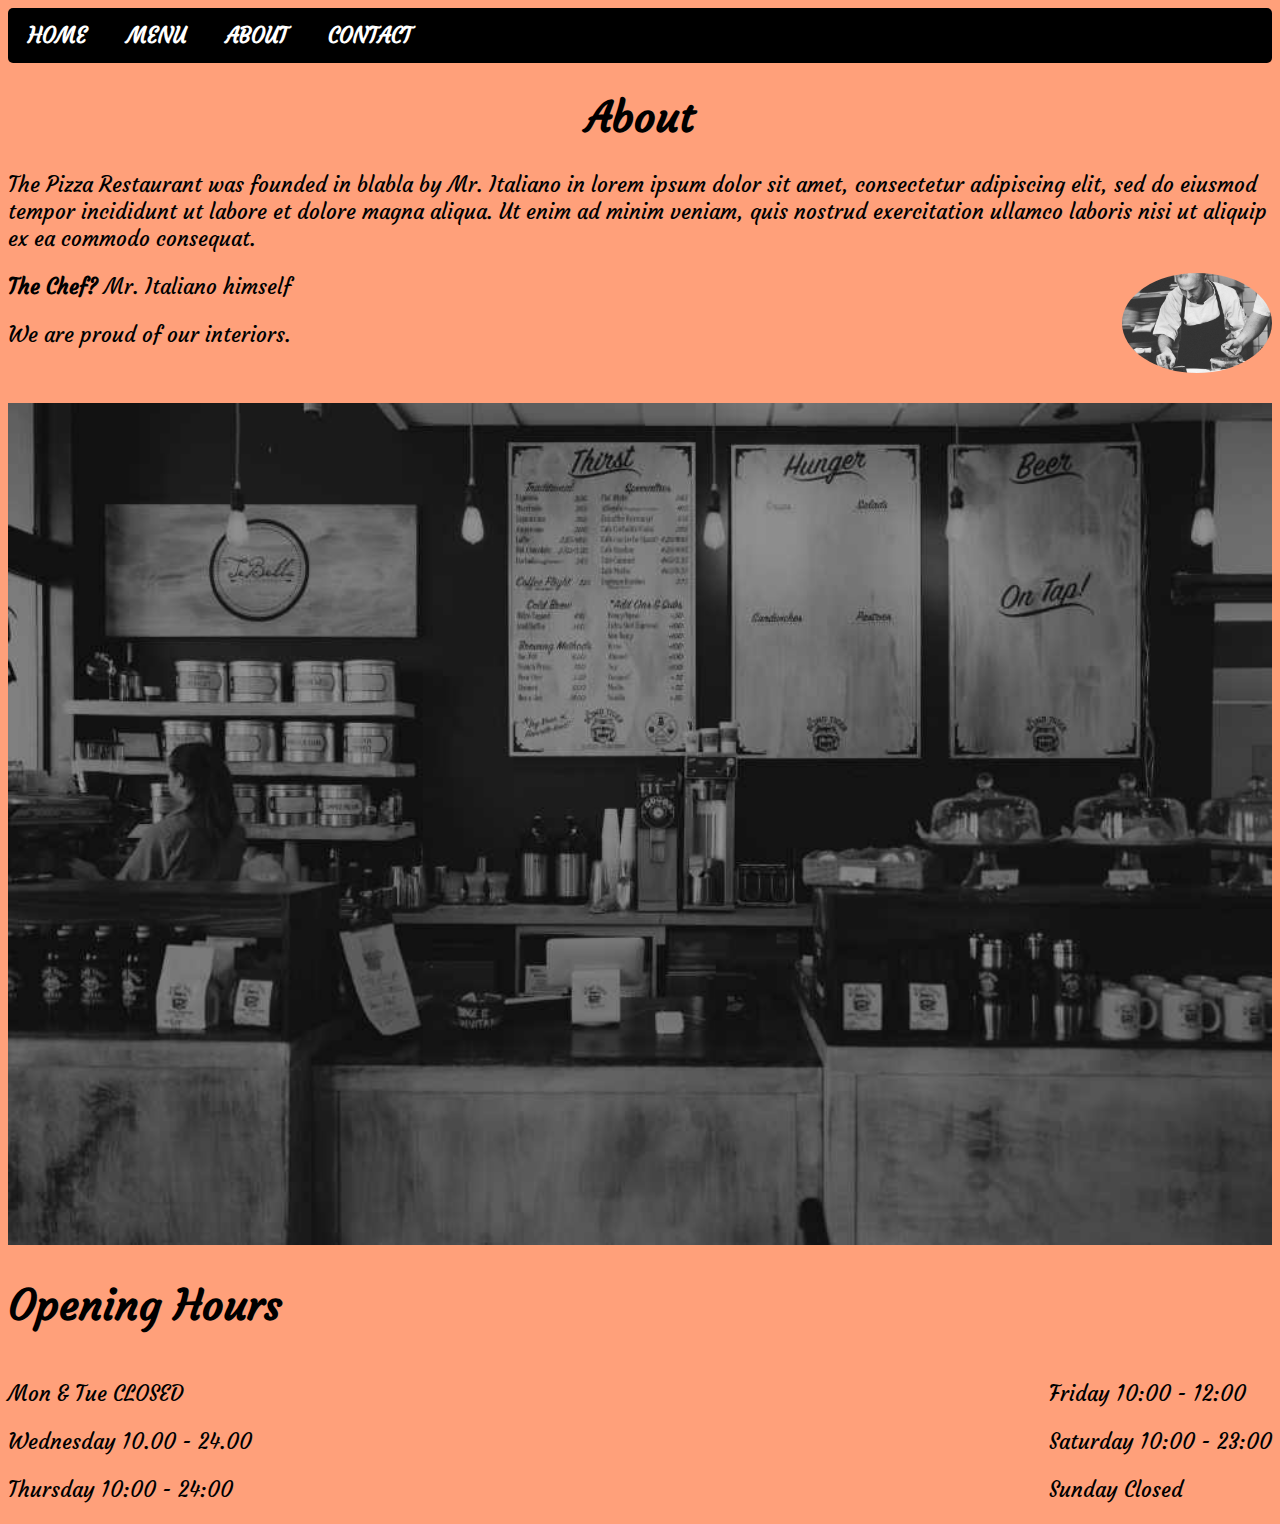
==== First Website/html/about.html @ 1cb5650a "Add files via upload" ====
<!DOCTYPE html>
<html lang="en">
  <head>
    <meta charset="utf-8">
    <meta name="viewport" content="width=device-width, initial-scale=1.0">
    <title>My First Webpage</title>
    <link rel="stylesheet" href="about.css">
    <link href="https://fonts.googleapis.com/css?family=Courgette&display=swap" rel="stylesheet">
    <body>
      <div class="navbar">
        <a href="../index.html">HOME</a>
        <a href="menu.html">MENU</a>
        <a href="about.html">ABOUT</a>
        <a href="contact.html">CONTACT</a>
      </div>

      <div class="container" id="about">
        <div class="content">
          <h1 class="about" >About</h1>
          <p>
            The Pizza Restaurant was founded in blabla by Mr. Italiano 
            in lorem ipsum dolor sit amet, consectetur adipiscing elit, 
            sed do eiusmod tempor incididunt ut labore et dolore magna aliqua. 
            Ut enim ad minim veniam, quis nostrud exercitation ullamco 
            laboris nisi ut aliquip ex ea commodo consequat.
          </p>
          <p>
            <strong>The Chef?</strong> Mr. Italiano himself
            <img src="../images/chef.jpg" class="circle" alt="Chef">
          </p>
          <p>We are proud of our interiors.</p>
          <img src="../images/restaurant.jpg" style="width:100%" 
          class="w3-margin-top w3-margin-bottom" alt="Restaurant">
          <h1><b>Opening Hours</b></h1>
          
          <div class="row">
            <div class="col1">
              <p>Mon & Tue CLOSED</p>
              <p>Wednesday 10.00 - 24.00</p>
              <p>Thursday 10:00 - 24:00</p>
            </div>
            <div class="col2">
              <p>Friday 10:00 - 12:00</p>
              <p>Saturday 10:00 - 23:00</p>
              <p>Sunday Closed</p>
            </div>
          </div>
          
        </div>
      </div>

      <script src="../myFirstWebpage.js"></script>
    </body>
  </head>
</html>
---- First Website/html/about.css ----
body {
  font-size: 21px;
  background-color: lightsalmon;
}
body, h1, h3 {
  font-family: "Courgette", serif;
}
/* Style the top navigation bar */
.navbar {
  background-color: black;
  display: flex;
  color: black;
  border-radius: 5px;
}
/* Style the navigation bar links */
.navbar a {
  color: white;
  font-weight: bold;
  display: flex;
  padding: 14px 20px;
  text-decoration: none;
  text-align: center;
}
/* Change color on hover */
.navbar a:hover {
  background-color: red;
  border-radius: 5px;
}
.navbar a.active {
  background-color: red;
}
.theMenu {
  color: black;
  display: flex;
  justify-content: center;
  align-items: center;
}
.circle {
  float: right;
  border-radius: 50%;
  margin-bottom: 30px;
  width: 150px;
}
.col1 {
  float: left;
}
.col2 {
  float: right;
}
.about {
  color: black;
  display: flex;
  justify-content: center;
}
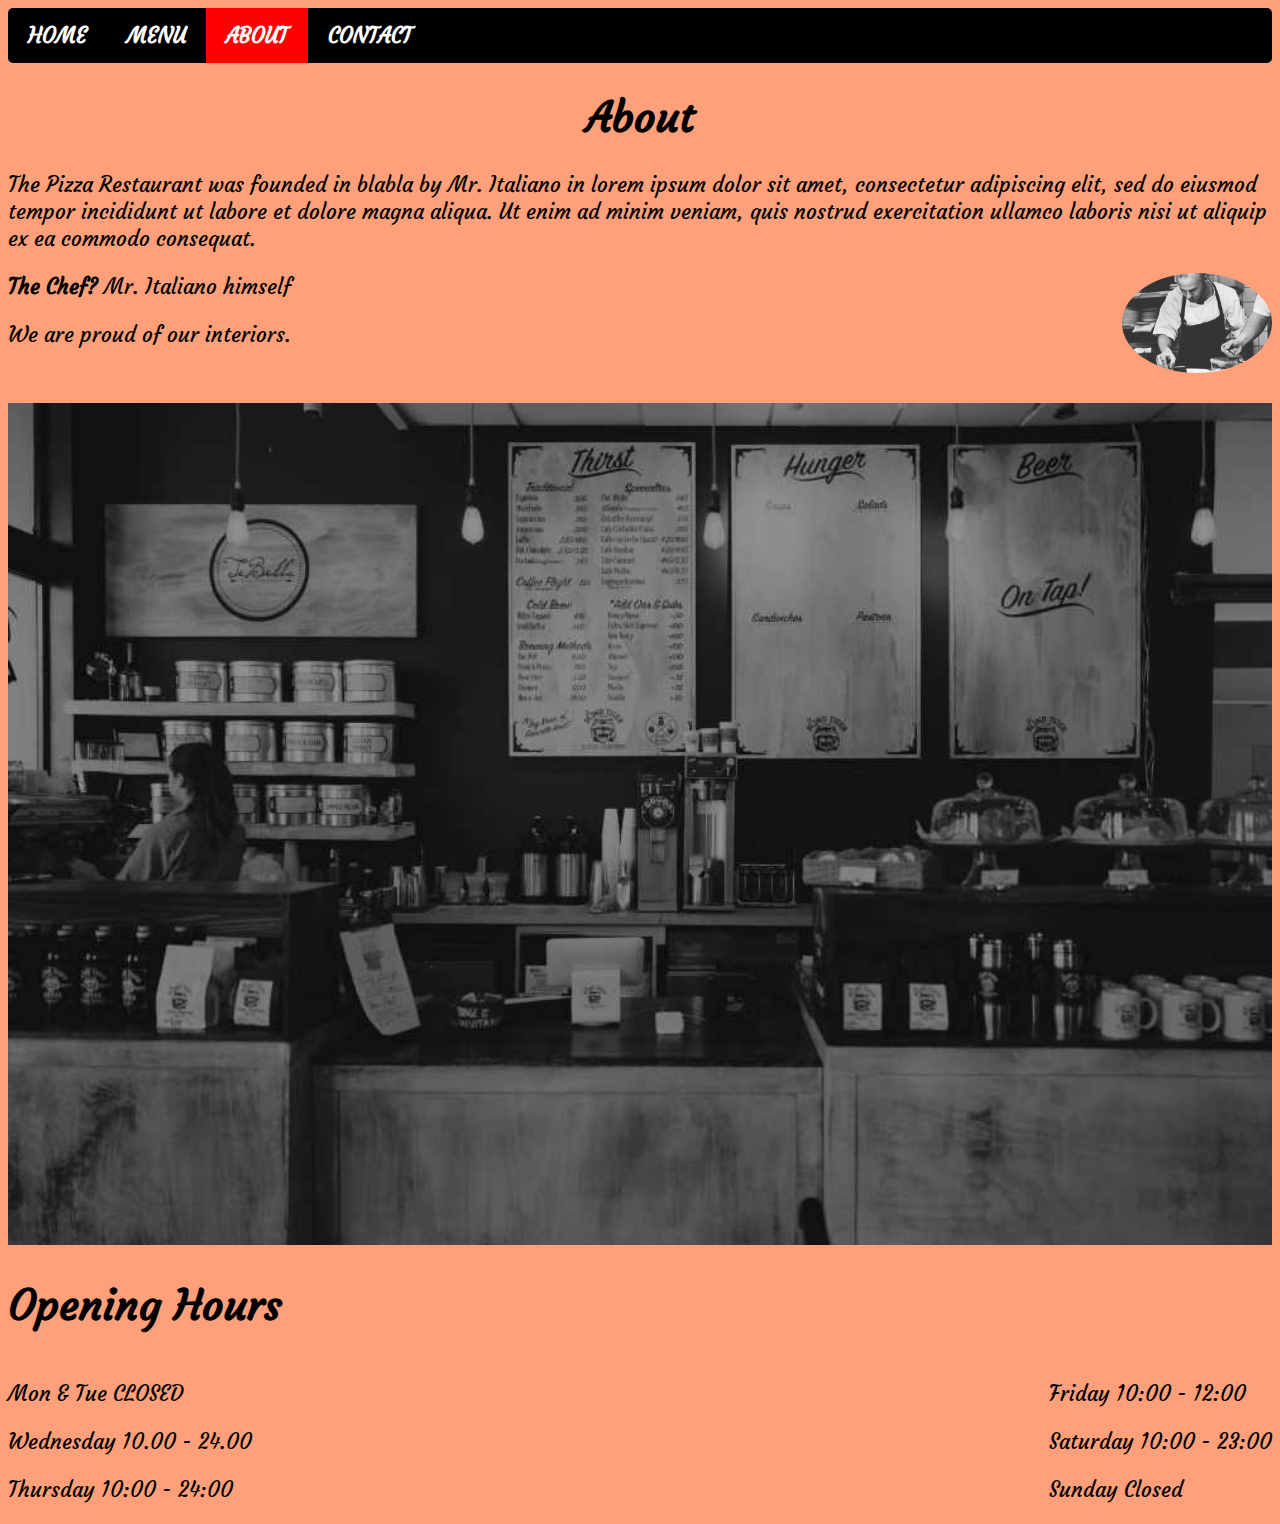
==== commit 26b813cc: "Marks active page inside nav bar" ====
--- a/First Website/html/about.html
+++ b/First Website/html/about.html
@@ -10,7 +10,7 @@
       <div class="navbar">
         <a href="../index.html">HOME</a>
         <a href="menu.html">MENU</a>
-        <a href="about.html">ABOUT</a>
+        <a class="active" href="about.html">ABOUT</a>
         <a href="contact.html">CONTACT</a>
       </div>
 
